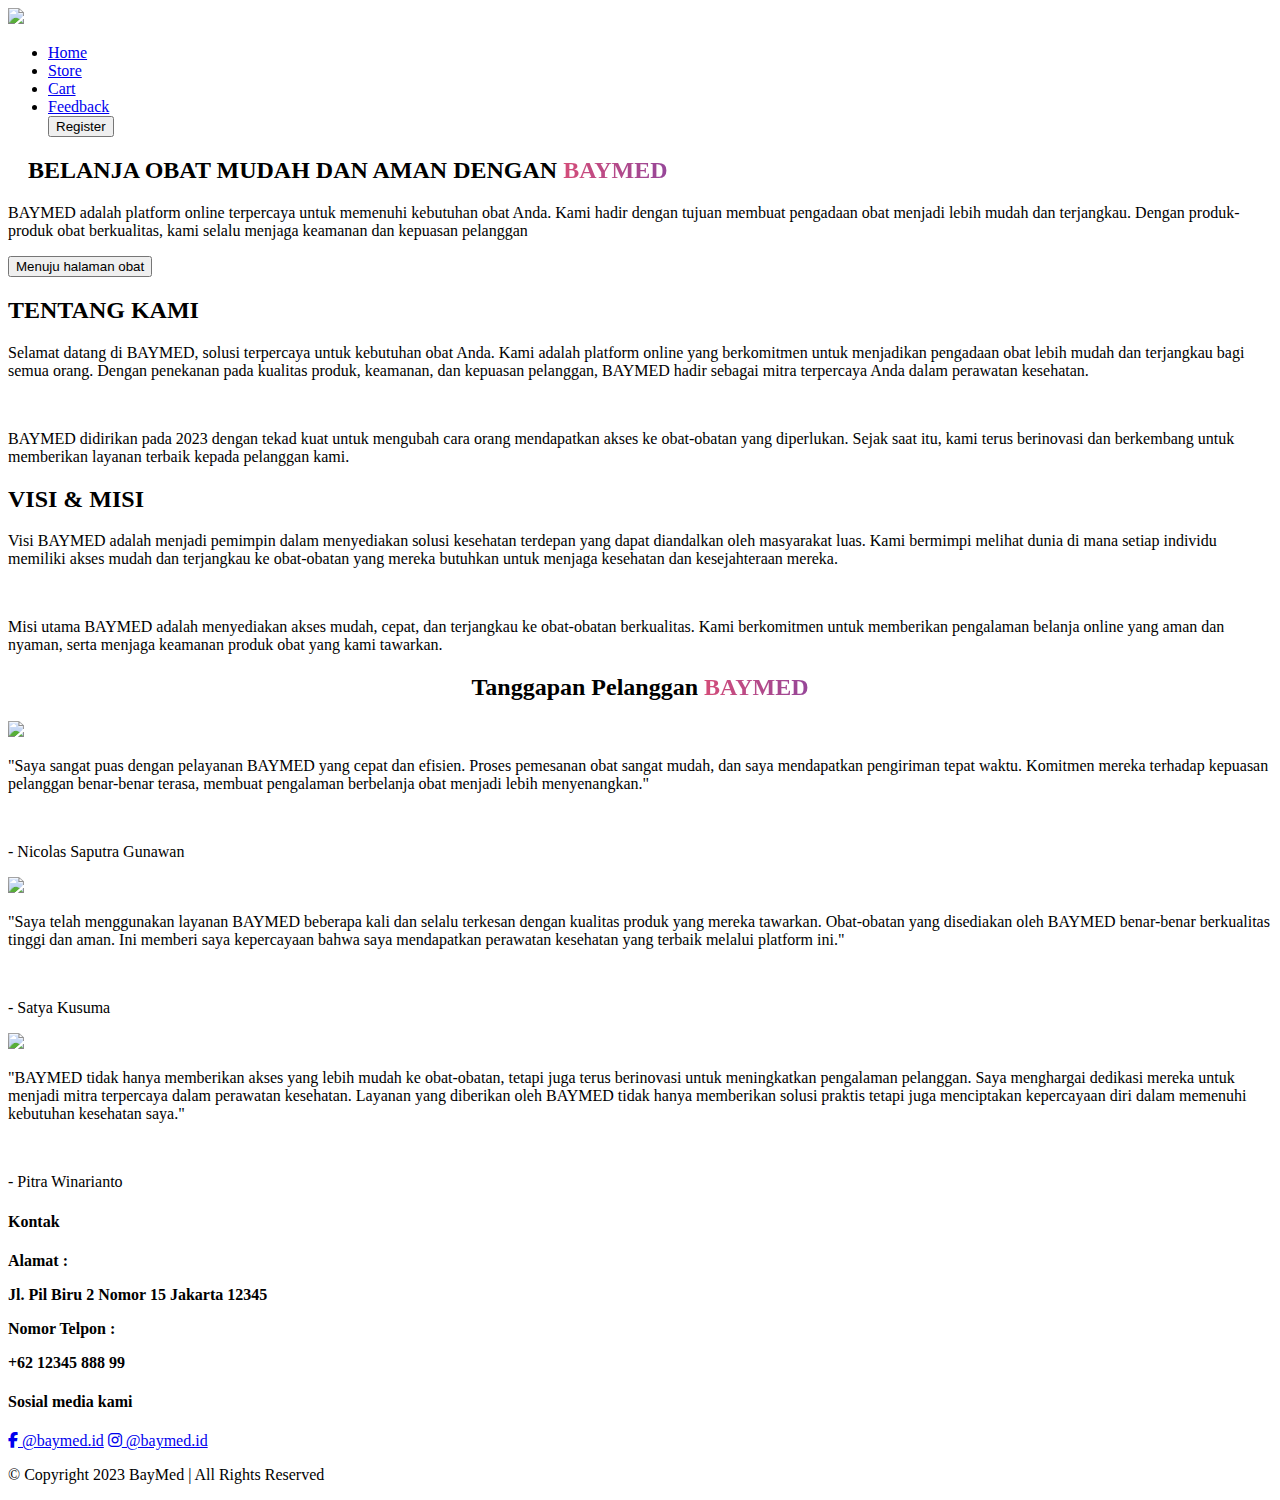
==== index.html @ 752c28ad "Add files via upload" ====
<!DOCTYPE html>
<html lang="en">
  <head>
    <meta charset="UTF-8" />
    <meta name="viewport" content="width=device-width, initial-scale=1.0" />
    <title>HOMEPAGE</title>
    <link rel="stylesheet" href="https://cdnjs.cloudflare.com/ajax/libs/font-awesome/6.4.0/css/all.min.css" />
    <link href='https://unpkg.com/boxicons@2.1.4/css/boxicons.min.css' rel='stylesheet'>
    <link rel="stylesheet" href="assets/styles/style.css" />
  </head>
  <body>
    <section id="header">
        <a href="#"><img src="img/BayMedLogo.png" width="200" /></a>
        <nav class="navbar">
          <ul class="nav-menu">
            <li class="nav-item"><a class="nav-link active" href="#home">Home</a></li>
            <li class="nav-item"><a class="nav-link" href="pages/medicines.html">Store</a></li>
            <li class="nav-item"><a class="nav-link" href="pages/cart.html">Cart</a></li>
            <li class="nav-item"><a class="nav-link" href="pages/feedback.html">Feedback</a></li>
            
            <a href="pages/register.html"><button>Register</button></a>
          </ul>
          <div class="hamburger-menu">
            <span class="bar"></span>
            <span class="bar"></span>
            <span class="bar"></span>
          </div>
        </nav>
    </section>
        
  
      <!-- DESCRIPTION -->
      <section id="home">
        <div class="container">
          <!-- 1st card -->
          <div class="medicine-store-card">
            <h2 style="padding-left: 20px;">BELANJA OBAT MUDAH DAN AMAN DENGAN <span style="background-image: linear-gradient(to right, #d44d79, #964699); -webkit-background-clip: text; color: transparent;">BAYMED</span></h2>
            <div class="container-paragraph">
              <p>BAYMED adalah platform online terpercaya untuk memenuhi kebutuhan obat Anda. Kami hadir dengan tujuan membuat pengadaan obat menjadi lebih mudah dan terjangkau. Dengan produk-produk obat berkualitas, kami selalu menjaga keamanan dan kepuasan pelanggan</p>
              <a href="pages/medicines.html"><button>Menuju halaman obat</button></a>
            </div>
            
            
          </div>

          <!-- 2nd card -->
          <div class="home-about-us">
            <h2>TENTANG KAMI</h2>
            <div class="container-paragraph">
              <p>Selamat datang di BAYMED, solusi terpercaya untuk kebutuhan obat Anda. Kami adalah platform online yang berkomitmen untuk menjadikan pengadaan obat lebih mudah dan terjangkau bagi semua orang. Dengan penekanan pada kualitas produk, keamanan, dan kepuasan pelanggan, BAYMED hadir sebagai mitra terpercaya Anda dalam perawatan kesehatan.</p>
              <br>
              <p>BAYMED didirikan pada 2023 dengan tekad kuat untuk mengubah cara orang mendapatkan akses ke obat-obatan yang diperlukan. Sejak saat itu, kami terus berinovasi dan berkembang untuk memberikan layanan terbaik kepada pelanggan kami.</p>   
            </div>
          </div>

          <!-- 3rd card -->
          <div class="home-about-us">
            <h2>VISI & MISI</h2>
            <div class="container-paragraph">
              <p>Visi BAYMED adalah menjadi pemimpin dalam menyediakan solusi kesehatan terdepan yang dapat diandalkan oleh masyarakat luas. Kami bermimpi melihat dunia di mana setiap individu memiliki akses mudah dan terjangkau ke obat-obatan yang mereka butuhkan untuk menjaga kesehatan dan kesejahteraan mereka.</p>
              <br>
              <p>Misi utama BAYMED adalah menyediakan akses mudah, cepat, dan terjangkau ke obat-obatan berkualitas. Kami berkomitmen untuk memberikan pengalaman belanja online yang aman dan nyaman, serta menjaga keamanan produk obat yang kami tawarkan.</p>
            </div>
          </div>

          <div class="medicine-store-card">
            <h2 style="text-align:center">Tanggapan Pelanggan <span style="background-image: linear-gradient(to right, #d44d79, #964699); -webkit-background-clip: text; color: transparent;">BAYMED</span> </h2>
          </div>

          <!-- 4th card -->
          <div class="acred-card">
            <img src="img/star.png" width="100">
            <div class="container-paragraph">
              <p>"Saya sangat puas dengan pelayanan BAYMED yang cepat dan efisien. Proses pemesanan obat sangat mudah, dan saya mendapatkan pengiriman tepat waktu. Komitmen mereka terhadap kepuasan pelanggan benar-benar terasa, membuat pengalaman berbelanja obat menjadi lebih menyenangkan."</p>
              <br>
              <p>- Nicolas Saputra Gunawan</p>
            </div>
          </div>

          <!-- 5th card -->
          <div class="acred-card">
            <img src="img/star.png" width="100">
            <div class="container-paragraph">
              <p>"Saya telah menggunakan layanan BAYMED beberapa kali dan selalu terkesan dengan kualitas produk yang mereka tawarkan. Obat-obatan yang disediakan oleh BAYMED benar-benar berkualitas tinggi dan aman. Ini memberi saya kepercayaan bahwa saya mendapatkan perawatan kesehatan yang terbaik melalui platform ini."</p>
              <br>
              <p>- Satya Kusuma</p>
            </div>
          </div>
          
          <!-- 6th card -->
          <div class="acred-card">
            <img src="img/star.png" width="100">
            <div class="container-paragraph">
              <p>"BAYMED tidak hanya memberikan akses yang lebih mudah ke obat-obatan, tetapi juga terus berinovasi untuk meningkatkan pengalaman pelanggan. Saya menghargai dedikasi mereka untuk menjadi mitra terpercaya dalam perawatan kesehatan. Layanan yang diberikan oleh BAYMED tidak hanya memberikan solusi praktis tetapi juga menciptakan kepercayaan diri dalam memenuhi kebutuhan kesehatan saya."</p>
              <br>
              <p>- Pitra Winarianto</p>
            </div>
          </div>

        </div>
      </section>
    
      <!-- START OF FOOTER -->
      <footer class="section-p1">
        <div class="col">
            <h4>Kontak<h4>
            <p><strong>Alamat  :</strong></p>
            <p>Jl. Pil Biru 2 Nomor 15 Jakarta 12345</p>
            <p><strong>Nomor Telpon :</strong></p>
            <p>+62 12345 888 99</p>
        </div>
        <div class="col">
                <h4>Sosial media kami</h4>
                <div class="icon">
                  <a href="https://www.facebook.com/universitasbinanusantara/?locale=id_ID" target="_blank"><i class="fab fa-facebook-f"></i> @baymed.id</a>
                  <a href="https://www.instagram.com/saputra.nicolas_/" target="_blank"><i class="fab fa-instagram"></i> @baymed.id</a>
                </div>
        </div>

        <div class="copyright">
            <p>&copy; Copyright 2023 BayMed | All Rights Reserved</p>
        </div>
  
    </footer>
  
    <script src="assets/scripts/script.js" async defer></script>
  </body>
</html>
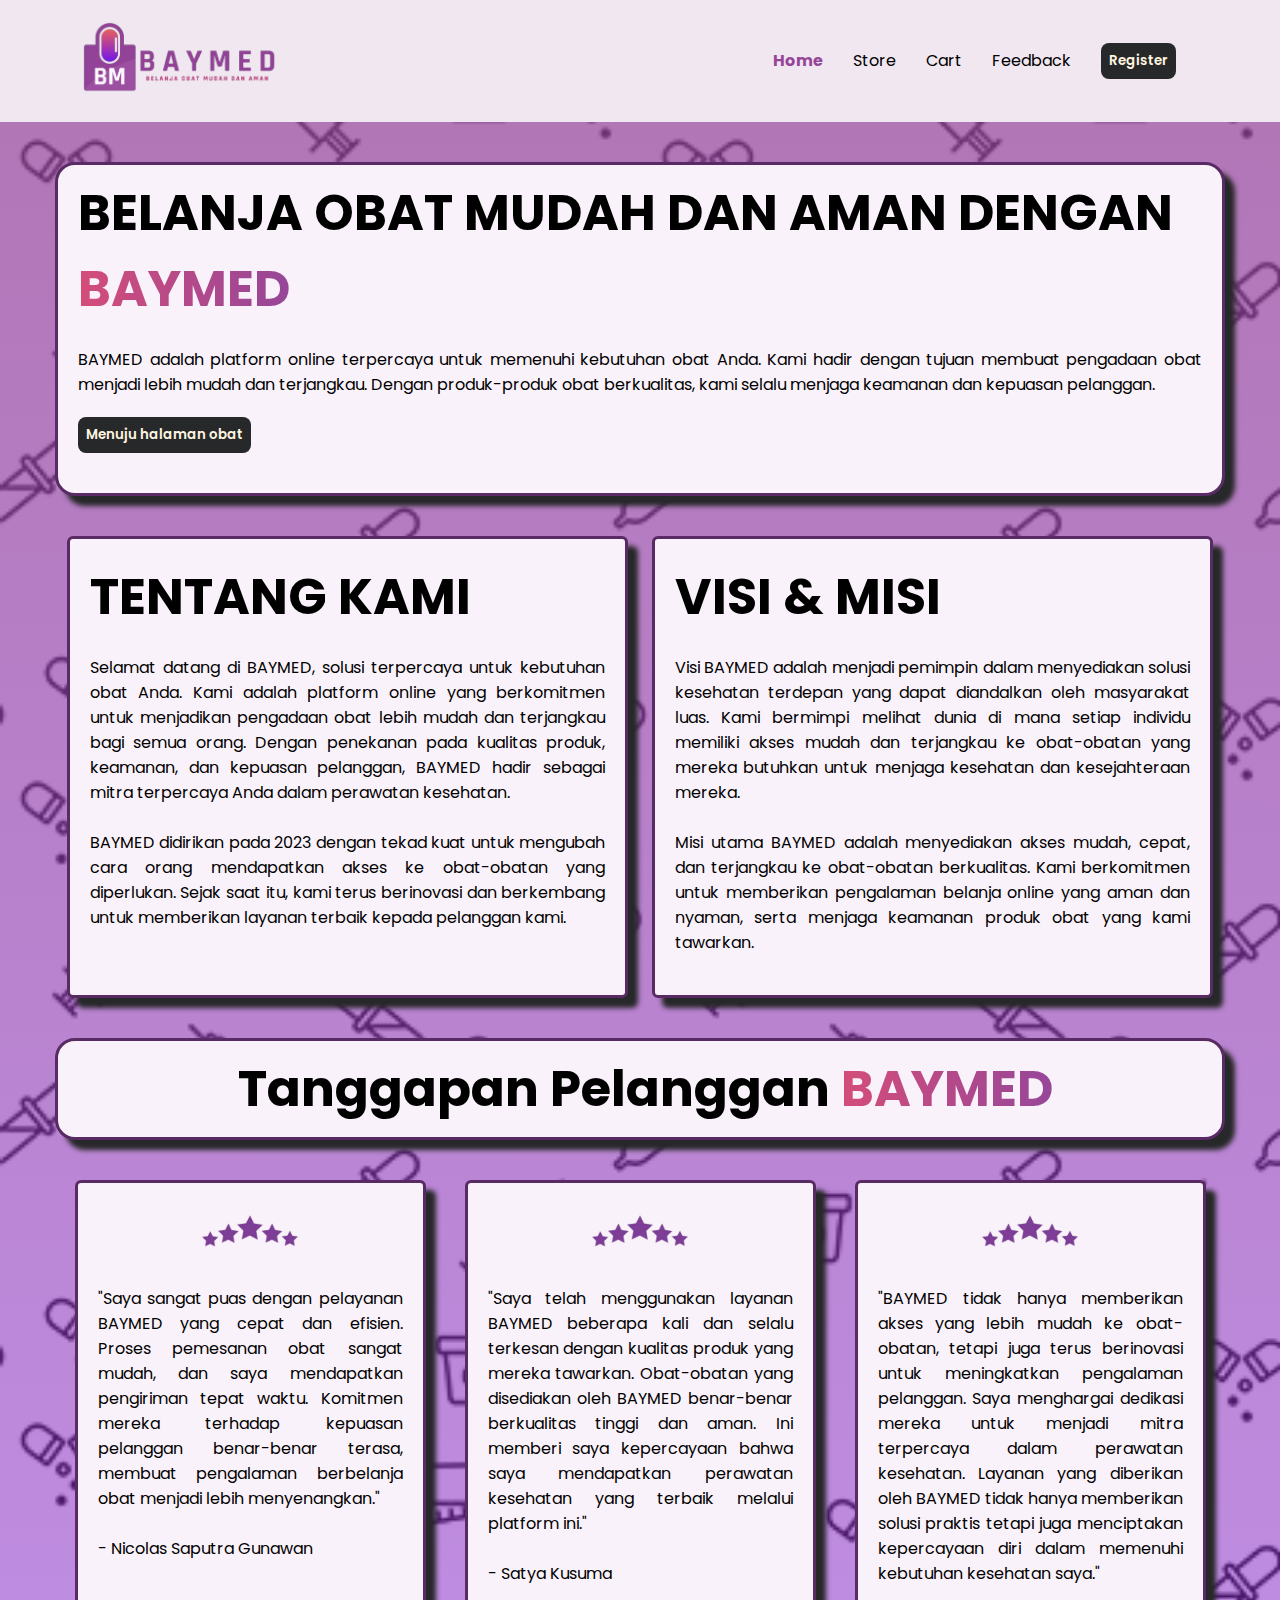
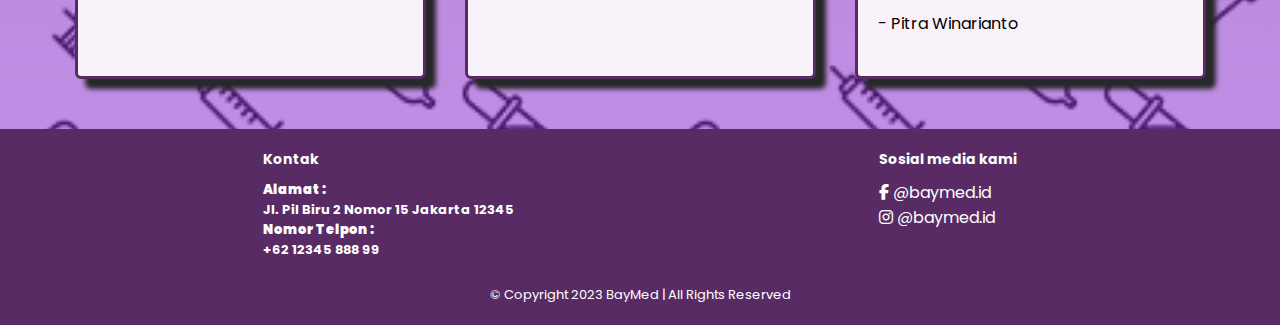
==== commit 09b2d3ab: "Add files via upload" ====
--- a/index.html
+++ b/index.html
@@ -36,7 +36,7 @@
           <div class="medicine-store-card">
             <h2 style="padding-left: 20px;">BELANJA OBAT MUDAH DAN AMAN DENGAN <span style="background-image: linear-gradient(to right, #d44d79, #964699); -webkit-background-clip: text; color: transparent;">BAYMED</span></h2>
             <div class="container-paragraph">
-              <p>BAYMED adalah platform online terpercaya untuk memenuhi kebutuhan obat Anda. Kami hadir dengan tujuan membuat pengadaan obat menjadi lebih mudah dan terjangkau. Dengan produk-produk obat berkualitas, kami selalu menjaga keamanan dan kepuasan pelanggan</p>
+              <p>BAYMED adalah platform online terpercaya untuk memenuhi kebutuhan obat Anda. Kami hadir dengan tujuan membuat pengadaan obat menjadi lebih mudah dan terjangkau. Dengan produk-produk obat berkualitas, kami selalu menjaga keamanan dan kepuasan pelanggan.</p>
               <a href="pages/medicines.html"><button>Menuju halaman obat</button></a>
             </div>
             
--- a/assets/styles/style.css
+++ b/assets/styles/style.css
@@ -0,0 +1,403 @@
+@import url('https://fonts.googleapis.com/css2?family=Poppins:wght@100;200;300;400;500;600;700;800;900&display=swap');
+* {
+  margin: 0;
+  padding: 0;
+  box-sizing: border-box;
+  font-family: 'Poppins', sans-serif;
+}
+
+body {
+  background-image: linear-gradient(rgba(150, 70, 153, 0.75), rgba(131, 35, 213, 0.5)), url('../../img/bgpattern.png');
+  background-size: cover;
+}
+
+/* HEADER */
+#header {
+  display: flex;
+  align-items: center;
+  justify-content: space-between;
+  padding: 20px 80px;
+  background-color: #f0e7f1;
+  z-index: 999;
+  position: sticky;
+  top: 0;
+  left: 0;
+}
+
+/* NAVBAR */
+
+li {
+  list-style: none;
+}
+
+a {
+  color: #000;
+  text-decoration: none;
+}
+
+.navbar {
+  min-height: 70px;
+  display: flex;
+  justify-content: space-between;
+  align-items: center;
+  padding: 0 24px;
+}
+
+.nav-menu {
+  display: flex;
+  justify-content: space-between;
+  align-items: center;
+  gap: 30px;
+}
+
+.nav-link {
+  transition: 0.7s ease;
+}
+
+.nav-link.active {
+  color: #964699;
+  font-weight: bolder;
+}
+
+.navbar ul li::after,
+.nav-item::after {
+  content: '';
+  position: absolute;
+  left: 0;
+  bottom: -6px;
+  width: 100%;
+  height: 3px;
+  background: #964699;
+  border-radius: 5px;
+  transform-origin: right;
+  transform: scaleX(0);
+  transition: transform 0.5s;
+}
+
+.navbar ul li:hover::after,
+.nav-item:hover {
+  width: 100%;
+  transform-origin: left;
+  transform: scaleX(1);
+}
+
+.hamburger-menu {
+  display: none;
+  cursor: pointer;
+}
+
+.bar {
+  display: block;
+  width: 25px;
+  height: 3px;
+  margin: 5px auto;
+  -webkit-transition: all 0.3s ease-in-out;
+  transition: all 0.3s ease-in-out;
+  background-color: black;
+}
+
+@media (max-width: 1080px) {
+  .hamburger-menu {
+    display: block;
+    margin-left: 20px;
+  }
+
+  .hamburger-menu.active .bar:nth-child(2) {
+    opacity: 0;
+  }
+
+  .hamburger-menu.active .bar:nth-child(1) {
+    transform: translateY(8px) rotate(45deg);
+  }
+
+  .hamburger-menu.active .bar:nth-child(3) {
+    transform: translateY(-8px) rotate(-45deg);
+  }
+
+  .nav-menu {
+    position: fixed;
+    left: -100%;
+    top: 70px;
+    flex-direction: column;
+    background-color: #faf2fa;
+    width: 100%;
+    text-align: center;
+    transition: 0.3s;
+    padding-bottom: 50px;
+  }
+
+  .nav-item {
+    margin: 16px 0;
+  }
+
+  .nav-menu.active {
+    left: 0;
+  }
+}
+
+button {
+  text-decoration: none;
+  padding: 8px;
+  background-color: #272829;
+  color: #fff6e0;
+  top: 0;
+  left: 0;
+  border-radius: 8px;
+  border: none;
+  font-weight: 600;
+  cursor: pointer;
+  transition: all 0.3s ease 0s;
+}
+
+#header button:hover {
+  box-shadow: 0 4px 4px rgb(150, 70, 153);
+}
+
+/* MEDICINE */
+
+#home {
+  margin-top: 20px;
+}
+.container {
+  width: 1170px;
+  margin: auto;
+  display: flex; /* make card to right */
+  flex-wrap: wrap; /* wrap the flex items */
+  justify-content: space-around; /*make spaces between item*/
+  padding-bottom: 30px;
+}
+
+.medicine-store-card {
+  flex-basis: 100%;
+  margin: 20px 0px;
+  text-align: left;
+  padding: 10px 0px;
+  transition: all 0.5s ease 0s;
+  background-color: #faf2fa;
+  border: 3px solid #592b64;
+  border-radius: 20px;
+  box-shadow: 10px 10px 5px #272829;
+}
+
+.medicine-store-card h2 {
+  font-size: 50px;
+  text-align: left;
+  padding-left: 10px;
+}
+
+.medicine-store-card p {
+  text-align: justify;
+}
+
+.medicine-store-card button {
+  margin-bottom: 10px;
+  margin-top: 20px;
+}
+
+.medicine-store-card button:hover {
+  background-color: #964699;
+}
+
+.container-paragraph {
+  padding: 20px;
+}
+
+.home-about-us {
+  flex-basis: 48%;
+  margin: 20px 0px;
+  text-align: center;
+  padding: 20px 0px;
+  transition: all 0.5s ease 0s;
+  background-color: #faf2fa;
+  border: 3px solid #592b64;
+  border-radius: 6px;
+  box-shadow: 10px 10px 5px #272829;
+}
+
+.home-about-us h2 {
+  font-size: 50px;
+  text-align: left;
+  padding-left: 20px;
+}
+
+.home-about-us p {
+  text-align: justify;
+}
+
+.acred-card {
+  flex-basis: 30%;
+  margin: 20px 0px;
+  text-align: center;
+  padding: 20px 0px;
+  transition: all 0.5s ease 0s;
+  background-color: #faf2fa;
+  border: 3px solid #592b64;
+  border-radius: 6px;
+  box-shadow: 10px 10px 5px #272829;
+}
+
+.acred-card h2 {
+  font-size: 50px;
+  text-align: left;
+  padding-left: 20px;
+}
+
+.acred-card p {
+  text-align: justify;
+}
+
+.acred-card:hover {
+  background-color: #eadaeb;
+}
+
+/* tablet */
+@media only screen and (max-width: 1080px) {
+  .container {
+    width: 100%;
+    flex-direction: column;
+  }
+
+  .medicine-store-card {
+    margin: 30px 50px 20px 50px;
+  }
+
+  .home-about-us {
+    margin: 10px 20px 20px 10px;
+  }
+
+  .acred-card {
+    margin: 10px 20px 20px 10px;
+  }
+
+  .container h2 {
+    font-size: 30px;
+  }
+}
+
+/* phone*/
+
+@media only screen and (max-width: 799px) {
+  .container {
+    width: 100%;
+    flex-direction: column;
+  }
+
+  .medicine-store-card {
+    margin: 10px 20px 20px 10px;
+  }
+
+  .home-about-us {
+    margin: 10px 20px 20px 10px;
+  }
+
+  .acred-card {
+    margin: 10px 20px 20px 10px;
+  }
+
+  .container h2 {
+    font-size: 30px;
+  }
+}
+
+/* footer */
+
+footer {
+  display: flex;
+  flex-wrap: wrap;
+  justify-content: space-around;
+  background-color: #592b64;
+  color: #ffff;
+}
+footer .col {
+  display: flex;
+  flex-direction: column;
+  align-items: flex-start;
+  margin-bottom: 10px;
+}
+/* footer .logo {
+  margin-bottom: 30px;
+} */
+footer h4 {
+  font-size: 14px;
+  padding-bottom: 10px;
+}
+footer p {
+  font-size: 13px;
+  text-decoration: none;
+  color: #ffff;
+  /* margin: 10px; */
+}
+footer .follow {
+  margin-top: 20px;
+}
+footer .follow i {
+  color: #ffff;
+  padding-right: 4px;
+  cursor: pointer;
+}
+
+footer .copyright {
+  width: 100%;
+  text-align: center;
+  margin-top: 5px;
+}
+
+.section-p1 {
+  padding: 20px 80px;
+}
+
+.icon {
+  display: flex;
+  flex-direction: column;
+  font-family: 'Poppins', sans-serif;
+}
+
+.icon a {
+  color: #ffff;
+}
+
+/*responsive utk footer*/
+
+@media (max-width: 799px) {
+  .section-p1 {
+    padding: 40px 10px;
+  }
+
+  #mobile {
+    display: flex;
+    align-items: center;
+  }
+  #mobile i {
+    color: #000000;
+    font-size: 20px;
+    padding-left: 20px;
+  }
+  #close {
+    display: initial;
+    position: absolute;
+    left: 10px;
+    bottom: 420px;
+    color: #000000;
+    font-size: 30px;
+  }
+  #lg-bag {
+    display: none;
+  }
+  #hero {
+    height: 70vh;
+    padding: 0 80px;
+    background-position: top 30% left 30%;
+  }
+  #feature {
+    justify-content: center;
+  }
+  #feature .fe-box {
+    margin: 15px;
+  }
+  #product1 .pro-container {
+    justify-content: center;
+  }
+  #product1 .pro {
+    margin: 15px;
+  }
+}
